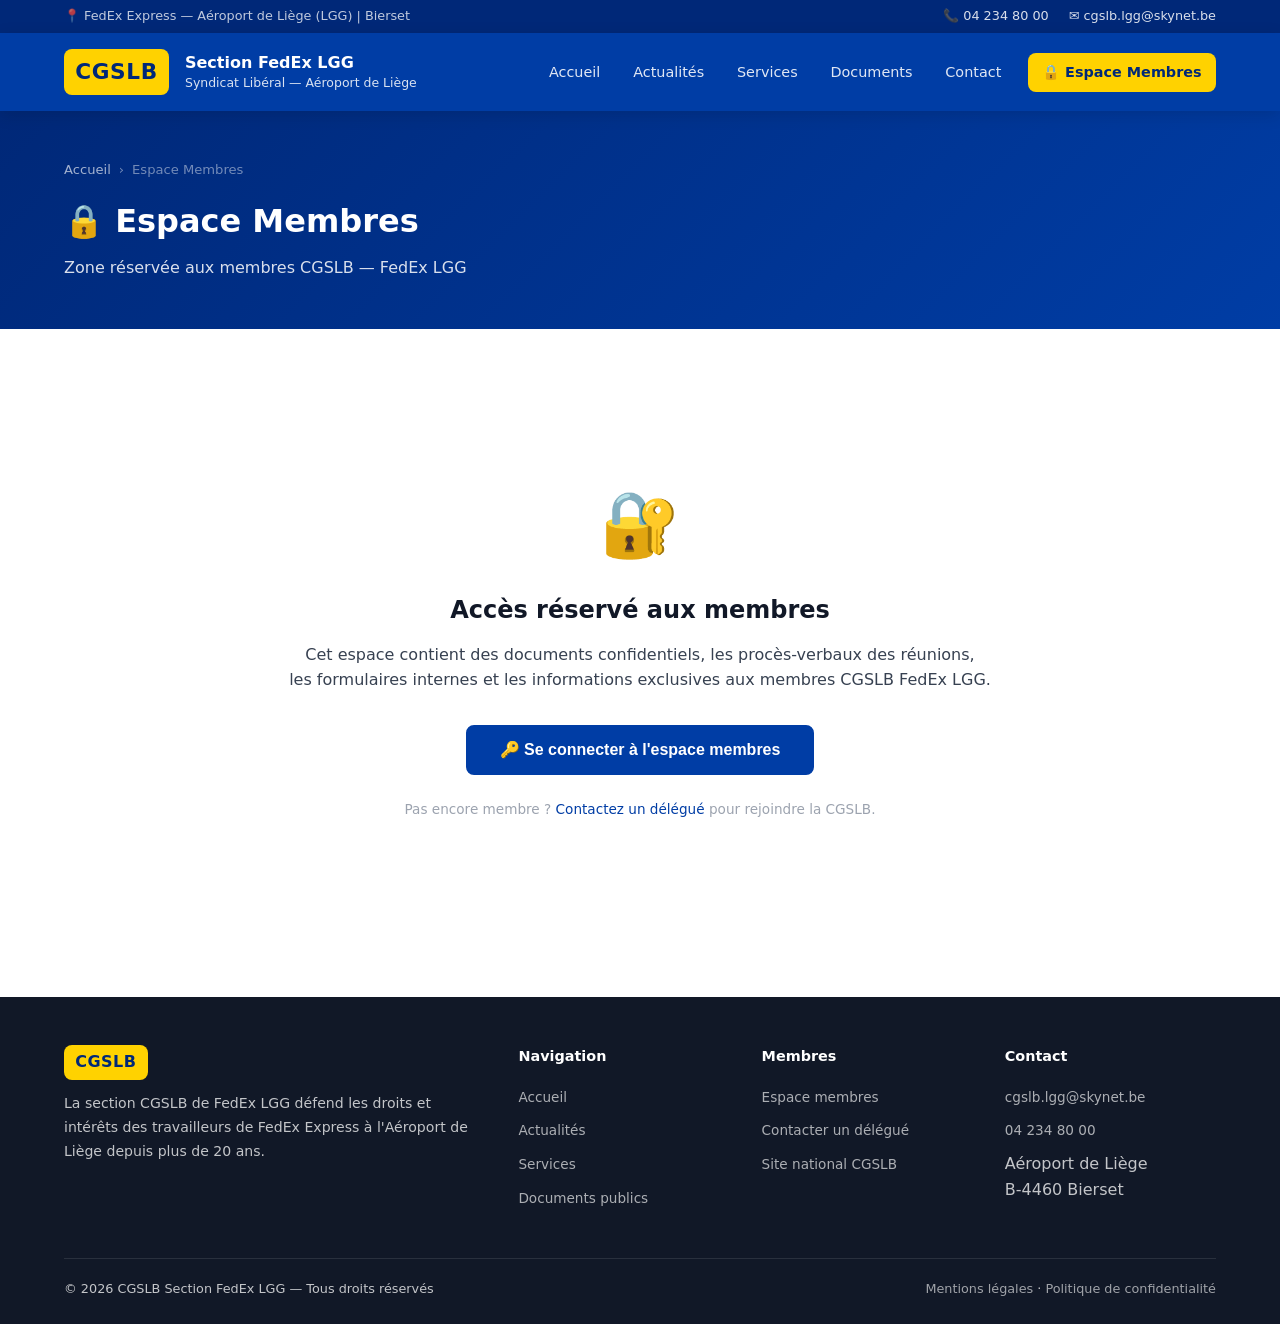
==== espace-membres.html @ e440700e "Add files via upload" ====
<!DOCTYPE html>
<html lang="fr">
<head>
  <meta charset="UTF-8">
  <meta name="viewport" content="width=device-width, initial-scale=1.0">
  <title>Espace Membres — CGSLB FedEx LGG</title>
  <link rel="stylesheet" href="css/style.css">
  <style>
    /* Barre de déconnexion */
    .logout-bar { display: none; }
    .members-area.active ~ * .logout-bar,
    .logout-bar.visible { display: block; }

    /* Calendrier */
    .calendar-list li {
      display: flex; gap: 1rem; align-items: flex-start;
      padding: .75rem 0; border-bottom: 1px solid var(--gray-200);
      font-size: .9rem;
    }
    .calendar-list li:last-child { border-bottom: none; }
    .cal-date {
      background: var(--blue-cgslb); color: white;
      border-radius: var(--radius); padding: .4rem .6rem;
      text-align: center; min-width: 52px; flex-shrink: 0;
      font-weight: 700; font-size: .8rem; line-height: 1.3;
    }

    /* Tableau de vote */
    .vote-bar { background: var(--gray-200); border-radius: 999px; height: 8px; overflow: hidden; margin-top: .4rem; }
    .vote-fill { height: 100%; border-radius: 999px; background: var(--blue-cgslb); }
  </style>
</head>
<body>

  <div id="topbar-slot"></div>
  <div id="header-slot"></div>
  <div id="modal-slot"></div>

  <!-- ══════════════════════════════════════════════
       ZONE VERROUILLÉE (affichée si non connecté)
  ══════════════════════════════════════════════════ -->
  <div id="lockedArea">
    <div class="page-hero">
      <div class="container">
        <nav class="breadcrumb">
          <a href="index.html">Accueil</a>
          <span>›</span>
          <span>Espace Membres</span>
        </nav>
        <h1>🔒 Espace Membres</h1>
        <p>Zone réservée aux membres CGSLB — FedEx LGG</p>
      </div>
    </div>
    <section class="section">
      <div class="container">
        <div class="locked-area">
          <div class="lock-icon">🔐</div>
          <h2>Accès réservé aux membres</h2>
          <p>Cet espace contient des documents confidentiels, les procès-verbaux des réunions,<br>
             les formulaires internes et les informations exclusives aux membres CGSLB FedEx LGG.</p>
          <button class="btn btn-blue" id="openLogin" style="font-size:1rem;padding:.85rem 2rem">
            🔑 Se connecter à l'espace membres
          </button>
          <p style="margin-top:1.5rem;font-size:.85rem;color:var(--gray-400)">
            Pas encore membre ? <a href="contact.html">Contactez un délégué</a> pour rejoindre la CGSLB.
          </p>
        </div>
      </div>
    </section>
  </div>

  <!-- ══════════════════════════════════════════════
       ZONE MEMBRES (affichée après connexion)
  ══════════════════════════════════════════════════ -->
  <div id="membersArea" class="members-area">

    <!-- Barre de bienvenue + déconnexion -->
    <div class="logout-bar visible">
      <div class="container">
        <p>✅ Connecté en tant que <strong>Membre CGSLB FedEx LGG</strong></p>
        <button class="btn btn-sm" id="logoutBtn"
                style="background:white;color:var(--blue-dark);border:1px solid var(--blue-cgslb)">
          Se déconnecter
        </button>
      </div>
    </div>

    <!-- En-tête zone membres -->
    <div class="page-hero">
      <div class="container">
        <nav class="breadcrumb">
          <a href="index.html">Accueil</a>
          <span>›</span>
          <span>Espace Membres</span>
        </nav>
        <h1>👥 Espace Membres</h1>
        <p>Bienvenue — Zone réservée aux membres CGSLB FedEx LGG</p>
      </div>
    </div>

    <!-- ── ALERTE INTERNE ────────────────────────── -->
    <div style="background:#FFFBEB;border-bottom:2px solid var(--yellow);padding:.75rem 0">
      <div class="container">
        <div class="alert alert-warning" style="margin:0">
          <span class="alert-icon">📢</span>
          <div>
            <strong>Information interne — Assemblée générale du 28 mai 2026</strong>
            <p>Ordre du jour : approbation CCT 2026, rapport financier, questions diverses. Présence souhaitée de tous les membres.</p>
          </div>
        </div>
      </div>
    </div>

    <section class="section">
      <div class="container">

        <!-- ── GRILLE PRINCIPALE ────────────────── -->
        <div style="display:grid;grid-template-columns:1fr 1fr 1fr;gap:1.5rem;margin-bottom:2.5rem">

          <!-- PV & Réunions -->
          <div class="member-card">
            <div class="member-card-icon">📋</div>
            <h3>Procès-verbaux</h3>
            <p>Comptes-rendus officiels des réunions CE, CPPT et délégations.</p>
            <ul class="doc-list">
              <li><span class="doc-icon">📄</span> PV CE — 18 mars 2026 <span class="badge badge-green" style="margin-left:auto">Nouveau</span></li>
              <li><span class="doc-icon">📄</span> PV CPPT — 5 mars 2026</li>
              <li><span class="doc-icon">📄</span> PV CE — 18 fév. 2026</li>
              <li><span class="doc-icon">📄</span> PV CE — 21 jan. 2026</li>
              <li><span class="doc-icon">📁</span> Archives 2025 →</li>
            </ul>
          </div>

          <!-- CCT & Accords internes -->
          <div class="member-card">
            <div class="member-card-icon">✍️</div>
            <h3>Accords & CCT internes</h3>
            <p>Textes des accords conclus avec la direction, annexes confidentielles.</p>
            <ul class="doc-list">
              <li><span class="doc-icon">📄</span> CCT salariale 2026 — Brouillon <span class="badge badge-yellow" style="margin-left:auto">Projet</span></li>
              <li><span class="doc-icon">📄</span> Accord horaires nuit 2025</li>
              <li><span class="doc-icon">📄</span> Protocole sécurité entrepôt</li>
              <li><span class="doc-icon">📄</span> Plan de formation 2026</li>
              <li><span class="doc-icon">📁</span> Tous les accords →</li>
            </ul>
          </div>

          <!-- Formulaires membres -->
          <div class="member-card">
            <div class="member-card-icon">📝</div>
            <h3>Formulaires membres</h3>
            <p>Demandes et formulaires à remplir pour vos démarches syndicales.</p>
            <ul class="doc-list">
              <li><span class="doc-icon">📝</span> Demande d'assistance juridique</li>
              <li><span class="doc-icon">📝</span> Déclaration accident du travail</li>
              <li><span class="doc-icon">📝</span> Demande crédit-temps</li>
              <li><span class="doc-icon">📝</span> Signalement harcèlement</li>
              <li><span class="doc-icon">📝</span> Cotisation annuelle</li>
            </ul>
          </div>

        </div>

        <!-- ── DEUXIÈME RANGÉE ──────────────────── -->
        <div style="display:grid;grid-template-columns:1.4fr 1fr;gap:1.5rem;margin-bottom:2.5rem">

          <!-- Calendrier -->
          <div class="member-card">
            <div class="member-card-icon">📅</div>
            <h3>Calendrier syndical 2026</h3>
            <p>Réunions, permanences et événements à venir.</p>
            <ul class="calendar-list" style="margin-top:.75rem">
              <li>
                <div class="cal-date">28<br>MAI</div>
                <div>
                  <strong>Assemblée générale membres</strong><br>
                  <span style="color:var(--gray-400);font-size:.82rem">14h00 — Salle B12 — FedEx LGG</span>
                </div>
              </li>
              <li>
                <div class="cal-date">10<br>JUN</div>
                <div>
                  <strong>Réunion Conseil d'Entreprise</strong><br>
                  <span style="color:var(--gray-400);font-size:.82rem">10h00 — Salle de conférence C</span>
                </div>
              </li>
              <li>
                <div class="cal-date">18<br>JUN</div>
                <div>
                  <strong>CPPT — Sécurité entrepôt</strong><br>
                  <span style="color:var(--gray-400);font-size:.82rem">09h30 — Local syndical</span>
                </div>
              </li>
              <li>
                <div class="cal-date">2<br>JUL</div>
                <div>
                  <strong>Formation syndicale — Droits du travailleur</strong><br>
                  <span style="color:var(--gray-400);font-size:.82rem">9h–17h — Centre de formation CGSLB Liège</span>
                </div>
              </li>
            </ul>
          </div>

          <!-- Sondage interne -->
          <div class="member-card">
            <div class="member-card-icon">🗳️</div>
            <h3>Sondage membres</h3>
            <p style="margin-bottom:1.25rem">Êtes-vous satisfait des résultats des négociations CCT 2026 ?</p>
            <div style="margin-bottom:1rem">
              <div style="display:flex;justify-content:space-between;font-size:.85rem;margin-bottom:.3rem">
                <span>👍 Oui, très satisfait</span><strong>62%</strong>
              </div>
              <div class="vote-bar"><div class="vote-fill" style="width:62%"></div></div>
            </div>
            <div style="margin-bottom:1rem">
              <div style="display:flex;justify-content:space-between;font-size:.85rem;margin-bottom:.3rem">
                <span>👌 Partiellement satisfait</span><strong>28%</strong>
              </div>
              <div class="vote-bar"><div class="vote-fill" style="width:28%;background:var(--yellow)"></div></div>
            </div>
            <div style="margin-bottom:1.5rem">
              <div style="display:flex;justify-content:space-between;font-size:.85rem;margin-bottom:.3rem">
                <span>👎 Non satisfait</span><strong>10%</strong>
              </div>
              <div class="vote-bar"><div class="vote-fill" style="width:10%;background:#EF4444"></div></div>
            </div>
            <p style="font-size:.78rem;color:var(--gray-400);margin-bottom:1rem">142 membres ont voté</p>
            <div style="display:flex;flex-direction:column;gap:.5rem">
              <button class="btn btn-blue btn-sm btn-full" onclick="alert('Vote enregistré — merci !')">👍 Voter</button>
              <a href="#" style="font-size:.82rem;text-align:center">Voir le prochain sondage</a>
            </div>
          </div>

        </div>

        <!-- ── ESPACE DE MESSAGERIE INTERNE ──────── -->
        <div class="member-card" style="margin-bottom:2.5rem">
          <div style="display:flex;align-items:center;gap:.75rem;margin-bottom:1rem">
            <div class="member-card-icon" style="margin-bottom:0">💬</div>
            <h3 style="margin-bottom:0">Messages des délégués</h3>
            <span class="badge badge-blue" style="margin-left:auto">3 nouveaux</span>
          </div>
          <div style="display:grid;gap:.75rem">

            <div style="background:var(--blue-light);border-radius:var(--radius);padding:1rem;border-left:4px solid var(--blue-cgslb)">
              <div style="display:flex;justify-content:space-between;align-items:center;margin-bottom:.4rem">
                <strong style="font-size:.9rem">Jean-Marc Dubois — Délégué principal</strong>
                <span style="font-size:.75rem;color:var(--gray-400)">Aujourd'hui, 09:14</span>
              </div>
              <p style="font-size:.88rem;color:var(--gray-700)">
                Le projet d'accord CCT 2026 est disponible en téléchargement ci-dessus. Veuillez le lire attentivement avant l'AG du 28 mai. Vos questions sont les bienvenues.
              </p>
            </div>

            <div style="background:var(--gray-100);border-radius:var(--radius);padding:1rem;border-left:4px solid var(--gray-400)">
              <div style="display:flex;justify-content:space-between;align-items:center;margin-bottom:.4rem">
                <strong style="font-size:.9rem">Sophie Lecomte — Équipe nuit</strong>
                <span style="font-size:.75rem;color:var(--gray-400)">17 mai, 22:45</span>
              </div>
              <p style="font-size:.88rem;color:var(--gray-700)">
                Suite à la réunion sur les nouveaux horaires de nuit, j'ai demandé une suspension de la mesure jusqu'à consultation complète du CPPT. Résultat attendu fin mai.
              </p>
            </div>

            <div style="background:var(--gray-100);border-radius:var(--radius);padding:1rem;border-left:4px solid var(--gray-400)">
              <div style="display:flex;justify-content:space-between;align-items:center;margin-bottom:.4rem">
                <strong style="font-size:.9rem">Patrick Renard — Sécurité</strong>
                <span style="font-size:.75rem;color:var(--gray-400)">10 mai, 08:30</span>
              </div>
              <p style="font-size:.88rem;color:var(--gray-700)">
                Inspection sécurité de l'entrepôt secteur D effectuée. Rapport complet disponible dans les PV CPPT. 3 points d'attention ont été soulevés à la direction.
              </p>
            </div>

          </div>
        </div>

        <!-- ── AVANTAGES EXCLUSIFS ────────────────── -->
        <div class="section-header" style="text-align:left;margin-bottom:1.5rem">
          <span class="label">Réservé aux membres</span>
          <h2>Avantages exclusifs</h2>
        </div>
        <div style="display:grid;grid-template-columns:repeat(auto-fill,minmax(220px,1fr));gap:1.25rem">
          <div style="background:var(--blue-light);border-radius:var(--radius);padding:1.25rem;border:1px solid #BFDBFE">
            <div style="font-size:1.75rem;margin-bottom:.6rem">🎟️</div>
            <h4 style="font-weight:700;font-size:.9rem;margin-bottom:.35rem">Bons de réduction</h4>
            <p style="font-size:.82rem;color:var(--gray-700)">Réductions chez nos partenaires : loisirs, voyages, assurances.</p>
          </div>
          <div style="background:var(--blue-light);border-radius:var(--radius);padding:1.25rem;border:1px solid #BFDBFE">
            <div style="font-size:1.75rem;margin-bottom:.6rem">📚</div>
            <h4 style="font-weight:700;font-size:.9rem;margin-bottom:.35rem">Bibliothèque juridique</h4>
            <p style="font-size:.82rem;color:var(--gray-700)">Accès complet à notre base documentaire en droit social belge.</p>
          </div>
          <div style="background:var(--blue-light);border-radius:var(--radius);padding:1.25rem;border:1px solid #BFDBFE">
            <div style="font-size:1.75rem;margin-bottom:.6rem">🎓</div>
            <h4 style="font-weight:700;font-size:.9rem;margin-bottom:.35rem">Formations gratuites</h4>
            <p style="font-size:.82rem;color:var(--gray-700)">Inscriptions prioritaires aux formations CGSLB 2026.</p>
          </div>
          <div style="background:var(--blue-light);border-radius:var(--radius);padding:1.25rem;border:1px solid #BFDBFE">
            <div style="font-size:1.75rem;margin-bottom:.6rem">☎️</div>
            <h4 style="font-weight:700;font-size:.9rem;margin-bottom:.35rem">Ligne directe délégués</h4>
            <p style="font-size:.82rem;color:var(--gray-700)">Numéro prioritaire pour joindre un délégué en dehors des permanences.</p>
          </div>
        </div>

      </div>
    </section>
  </div><!-- /membersArea -->

  <div id="footer-slot"></div>
  <script src="js/components.js"></script>
  <script src="js/main.js"></script>
</body>
</html>
---- css/style.css ----
/* =====================================================
   CGSLB FedEx LGG — Feuille de style principale
   ===================================================== */

:root {
  --blue-cgslb:   #003DA5;
  --blue-dark:    #002878;
  --blue-light:   #E8F0FF;
  --yellow:       #FFD200;
  --yellow-dark:  #E6BD00;
  --white:        #FFFFFF;
  --gray-100:     #F5F7FA;
  --gray-200:     #E9ECEF;
  --gray-400:     #9CA3AF;
  --gray-700:     #374151;
  --gray-900:     #111827;
  --red:          #DC2626;
  --green:        #16A34A;

  --radius:       8px;
  --shadow-sm:    0 1px 3px rgba(0,0,0,.12);
  --shadow-md:    0 4px 16px rgba(0,0,0,.12);
  --shadow-lg:    0 8px 32px rgba(0,0,0,.15);
  --transition:   all .2s ease;
  --max-width:    1200px;
}

/* === RESET === */
*, *::before, *::after { box-sizing: border-box; margin: 0; padding: 0; }
html { scroll-behavior: smooth; font-size: 16px; }
body {
  font-family: 'Segoe UI', system-ui, -apple-system, sans-serif;
  color: var(--gray-900);
  background: var(--white);
  line-height: 1.6;
}
img { max-width: 100%; display: block; }
a { color: var(--blue-cgslb); text-decoration: none; }
a:hover { text-decoration: underline; }
ul { list-style: none; }

/* === UTILITAIRES === */
.container { max-width: var(--max-width); margin: 0 auto; padding: 0 1.5rem; }
.sr-only { position: absolute; width: 1px; height: 1px; overflow: hidden; clip: rect(0,0,0,0); }
.badge {
  display: inline-block; padding: .25rem .65rem; border-radius: 999px;
  font-size: .75rem; font-weight: 700; text-transform: uppercase; letter-spacing: .05em;
}
.badge-yellow  { background: var(--yellow); color: var(--blue-dark); }
.badge-blue    { background: var(--blue-cgslb); color: var(--white); }
.badge-green   { background: #DCFCE7; color: var(--green); }
.badge-red     { background: #FEE2E2; color: var(--red); }

/* === TOPBAR === */
.topbar {
  background: var(--blue-dark);
  color: rgba(255,255,255,.75);
  font-size: .8rem;
  padding: .4rem 0;
}
.topbar .container {
  display: flex; justify-content: space-between; align-items: center; gap: 1rem;
  flex-wrap: wrap;
}
.topbar a { color: rgba(255,255,255,.85); }
.topbar a:hover { color: var(--yellow); text-decoration: none; }
.topbar-links { display: flex; gap: 1.25rem; }

/* === HEADER === */
.site-header {
  background: var(--blue-cgslb);
  color: var(--white);
  padding: 1rem 0;
  position: sticky; top: 0; z-index: 100;
  box-shadow: var(--shadow-md);
}
.header-inner {
  display: flex; justify-content: space-between; align-items: center; gap: 1.5rem;
}
.logo {
  display: flex; align-items: center; gap: 1rem; color: var(--white);
  text-decoration: none;
}
.logo:hover { text-decoration: none; opacity: .9; }
.logo-badge {
  background: var(--yellow); color: var(--blue-dark);
  font-weight: 900; font-size: 1.35rem;
  padding: .35rem .7rem; border-radius: var(--radius);
  letter-spacing: .03em; white-space: nowrap;
}
.logo-text { line-height: 1.2; }
.logo-text strong { display: block; font-size: 1rem; font-weight: 700; }
.logo-text span { font-size: .78rem; opacity: .85; }

/* === NAV === */
.main-nav { display: flex; align-items: center; gap: .25rem; }
.main-nav a {
  color: rgba(255,255,255,.88);
  padding: .5rem .9rem;
  border-radius: var(--radius);
  font-size: .9rem; font-weight: 500;
  transition: var(--transition);
  white-space: nowrap;
}
.main-nav a:hover { background: rgba(255,255,255,.15); color: var(--white); text-decoration: none; }
.main-nav a.active { background: rgba(255,255,255,.2); color: var(--white); }
.nav-members {
  background: var(--yellow) !important;
  color: var(--blue-dark) !important;
  font-weight: 700 !important;
  margin-left: .5rem;
}
.nav-members:hover { background: var(--yellow-dark) !important; color: var(--blue-dark) !important; }

.hamburger { display: none; background: none; border: none; cursor: pointer; color: white; padding: .5rem; }
.hamburger svg { width: 26px; height: 26px; }

/* === HERO === */
.hero {
  background: linear-gradient(135deg, var(--blue-dark) 0%, var(--blue-cgslb) 60%, #1A56DB 100%);
  color: var(--white);
  padding: 5rem 0 4rem;
  position: relative; overflow: hidden;
}
.hero::before {
  content: '';
  position: absolute; top: -60px; right: -60px;
  width: 400px; height: 400px;
  background: radial-gradient(circle, rgba(255,210,0,.15) 0%, transparent 70%);
  border-radius: 50%;
}
.hero-content { position: relative; z-index: 1; }
.hero-eyebrow {
  display: inline-flex; align-items: center; gap: .5rem;
  background: rgba(255,255,255,.12); border: 1px solid rgba(255,255,255,.2);
  padding: .35rem .9rem; border-radius: 999px;
  font-size: .8rem; font-weight: 600; text-transform: uppercase; letter-spacing: .08em;
  margin-bottom: 1.25rem;
}
.hero h1 {
  font-size: clamp(1.8rem, 4vw, 2.8rem);
  font-weight: 800; line-height: 1.15;
  margin-bottom: 1.25rem;
}
.hero h1 em { color: var(--yellow); font-style: normal; }
.hero p {
  font-size: 1.1rem; opacity: .88; max-width: 600px; margin-bottom: 2rem;
}
.hero-actions { display: flex; gap: 1rem; flex-wrap: wrap; }
.hero-stats {
  display: grid; grid-template-columns: repeat(3, 1fr);
  gap: 1.5rem; margin-top: 3.5rem;
  padding-top: 2.5rem;
  border-top: 1px solid rgba(255,255,255,.15);
}
.stat-item { text-align: center; }
.stat-number { font-size: 2rem; font-weight: 800; color: var(--yellow); display: block; }
.stat-label { font-size: .82rem; opacity: .8; }

/* === BOUTONS === */
.btn {
  display: inline-flex; align-items: center; gap: .5rem;
  padding: .7rem 1.5rem; border-radius: var(--radius);
  font-weight: 600; font-size: .95rem;
  cursor: pointer; border: 2px solid transparent;
  transition: var(--transition); white-space: nowrap;
  text-decoration: none !important;
}
.btn-primary { background: var(--yellow); color: var(--blue-dark); border-color: var(--yellow); }
.btn-primary:hover { background: var(--yellow-dark); border-color: var(--yellow-dark); }
.btn-outline { background: transparent; color: var(--white); border-color: rgba(255,255,255,.5); }
.btn-outline:hover { background: rgba(255,255,255,.12); border-color: white; }
.btn-blue { background: var(--blue-cgslb); color: white; border-color: var(--blue-cgslb); }
.btn-blue:hover { background: var(--blue-dark); border-color: var(--blue-dark); }
.btn-sm { padding: .45rem 1rem; font-size: .85rem; }

/* === SECTIONS === */
.section { padding: 4rem 0; }
.section-alt { background: var(--gray-100); }
.section-dark { background: var(--blue-dark); color: var(--white); }
.section-header { text-align: center; margin-bottom: 3rem; }
.section-header .label {
  font-size: .8rem; font-weight: 700; text-transform: uppercase; letter-spacing: .1em;
  color: var(--blue-cgslb); margin-bottom: .5rem; display: block;
}
.section-dark .label { color: var(--yellow); }
.section-header h2 { font-size: clamp(1.5rem, 3vw, 2.2rem); font-weight: 800; margin-bottom: .75rem; }
.section-header p { color: var(--gray-700); max-width: 580px; margin: 0 auto; font-size: 1.05rem; }
.section-dark p { color: rgba(255,255,255,.8); }

/* === CARTES ACTUALITÉS === */
.news-grid { display: grid; grid-template-columns: repeat(auto-fill, minmax(300px, 1fr)); gap: 1.5rem; }
.news-card {
  background: var(--white); border-radius: var(--radius); overflow: hidden;
  box-shadow: var(--shadow-sm); border: 1px solid var(--gray-200);
  transition: var(--transition);
}
.news-card:hover { box-shadow: var(--shadow-md); transform: translateY(-3px); }
.news-card-img {
  height: 160px; background: linear-gradient(135deg, var(--blue-cgslb), #1A56DB);
  display: flex; align-items: center; justify-content: center;
  font-size: 3rem;
}
.news-card-body { padding: 1.25rem; }
.news-card-meta { display: flex; align-items: center; gap: .75rem; margin-bottom: .75rem; }
.news-date { font-size: .78rem; color: var(--gray-400); }
.news-card h3 { font-size: 1rem; font-weight: 700; margin-bottom: .6rem; line-height: 1.4; }
.news-card p { font-size: .88rem; color: var(--gray-700); }
.news-card-footer { padding: 0 1.25rem 1.25rem; }
.news-card-footer a { font-size: .85rem; font-weight: 600; }

/* === AVANTAGES === */
.benefits-grid { display: grid; grid-template-columns: repeat(auto-fill, minmax(240px, 1fr)); gap: 1.5rem; }
.benefit-card {
  background: rgba(255,255,255,.07); border: 1px solid rgba(255,255,255,.1);
  border-radius: var(--radius); padding: 1.75rem 1.5rem;
  transition: var(--transition);
}
.benefit-card:hover { background: rgba(255,255,255,.12); }
.benefit-icon { font-size: 2rem; margin-bottom: 1rem; }
.benefit-card h3 { font-size: 1rem; font-weight: 700; margin-bottom: .5rem; color: var(--yellow); }
.benefit-card p { font-size: .88rem; opacity: .8; }

/* === CONTACTS === */
.contacts-grid { display: grid; grid-template-columns: repeat(auto-fill, minmax(260px, 1fr)); gap: 1.5rem; }
.contact-card {
  background: var(--white); border-radius: var(--radius);
  border: 1px solid var(--gray-200); padding: 1.75rem;
  box-shadow: var(--shadow-sm); text-align: center;
}
.contact-avatar {
  width: 72px; height: 72px; border-radius: 50%;
  background: linear-gradient(135deg, var(--blue-cgslb), var(--blue-light));
  display: flex; align-items: center; justify-content: center;
  font-size: 1.75rem; margin: 0 auto 1rem;
  border: 3px solid var(--yellow);
}
.contact-card h3 { font-weight: 700; margin-bottom: .25rem; }
.contact-card .role { font-size: .82rem; color: var(--blue-cgslb); font-weight: 600; margin-bottom: .75rem; text-transform: uppercase; letter-spacing: .05em; }
.contact-info { font-size: .85rem; color: var(--gray-700); }
.contact-info div { margin-bottom: .3rem; }

/* === MODAL LOGIN === */
.modal-overlay {
  display: none; position: fixed; inset: 0;
  background: rgba(0,0,0,.6); backdrop-filter: blur(4px);
  z-index: 1000; align-items: center; justify-content: center;
}
.modal-overlay.active { display: flex; }
.modal {
  background: var(--white); border-radius: calc(var(--radius)*1.5);
  padding: 2.5rem; max-width: 420px; width: 90%;
  box-shadow: var(--shadow-lg); position: relative;
  animation: slideUp .25s ease;
}
@keyframes slideUp {
  from { opacity: 0; transform: translateY(20px); }
  to   { opacity: 1; transform: translateY(0); }
}
.modal-close {
  position: absolute; top: 1rem; right: 1rem;
  background: var(--gray-100); border: none; cursor: pointer;
  width: 32px; height: 32px; border-radius: 50%;
  display: flex; align-items: center; justify-content: center;
  font-size: 1.1rem; color: var(--gray-700);
  transition: var(--transition);
}
.modal-close:hover { background: var(--gray-200); }
.modal-logo { text-align: center; margin-bottom: 1.5rem; }
.modal-logo .badge { font-size: 1.1rem; padding: .5rem 1rem; }
.modal h2 { font-size: 1.3rem; font-weight: 800; text-align: center; margin-bottom: .4rem; }
.modal .subtitle { text-align: center; color: var(--gray-700); font-size: .9rem; margin-bottom: 1.75rem; }
.form-group { margin-bottom: 1.25rem; }
.form-group label { display: block; font-size: .85rem; font-weight: 600; margin-bottom: .4rem; }
.form-group input {
  width: 100%; padding: .7rem 1rem; border-radius: var(--radius);
  border: 2px solid var(--gray-200); font-size: .95rem;
  transition: var(--transition); outline: none;
}
.form-group input:focus { border-color: var(--blue-cgslb); box-shadow: 0 0 0 3px var(--blue-light); }
.form-error {
  background: #FEF2F2; border: 1px solid #FECACA;
  color: var(--red); padding: .65rem 1rem;
  border-radius: var(--radius); font-size: .85rem;
  margin-bottom: 1rem; display: none;
}
.form-error.show { display: block; }
.btn-full { width: 100%; justify-content: center; }

/* === ESPACE MEMBRES === */
.members-area { display: none; }
.members-area.active { display: block; }
.logout-bar {
  background: var(--blue-light); border-bottom: 1px solid #BFDBFE;
  padding: .6rem 0;
}
.logout-bar .container { display: flex; justify-content: space-between; align-items: center; }
.logout-bar p { font-size: .85rem; color: var(--blue-dark); font-weight: 500; }
.members-grid { display: grid; grid-template-columns: repeat(auto-fill, minmax(280px, 1fr)); gap: 1.5rem; }
.member-card {
  background: var(--white); border-radius: var(--radius);
  border: 1px solid var(--gray-200); padding: 1.75rem;
  box-shadow: var(--shadow-sm); transition: var(--transition);
}
.member-card:hover { box-shadow: var(--shadow-md); border-color: var(--blue-cgslb); }
.member-card-icon {
  width: 52px; height: 52px; background: var(--blue-light);
  border-radius: var(--radius); display: flex; align-items: center;
  justify-content: center; font-size: 1.5rem; margin-bottom: 1rem;
}
.member-card h3 { font-size: 1rem; font-weight: 700; margin-bottom: .5rem; }
.member-card p { font-size: .85rem; color: var(--gray-700); margin-bottom: 1rem; }
.doc-list { border-top: 1px solid var(--gray-200); padding-top: .75rem; }
.doc-list li {
  display: flex; align-items: center; gap: .6rem;
  padding: .45rem 0; font-size: .85rem; border-bottom: 1px solid var(--gray-100);
  cursor: pointer; transition: var(--transition);
}
.doc-list li:hover { color: var(--blue-cgslb); }
.doc-list li:last-child { border-bottom: none; }
.doc-icon { font-size: 1rem; }

/* === PAGE PROTÉGÉE LOCK === */
.locked-area {
  text-align: center; padding: 5rem 2rem;
}
.lock-icon { font-size: 4rem; margin-bottom: 1rem; }
.locked-area h2 { font-size: 1.5rem; font-weight: 800; margin-bottom: .75rem; }
.locked-area p { color: var(--gray-700); margin-bottom: 2rem; }

/* === PIED DE PAGE === */
.site-footer {
  background: var(--gray-900); color: rgba(255,255,255,.75);
  padding: 3rem 0 1.5rem;
}
.footer-grid {
  display: grid; grid-template-columns: 2fr 1fr 1fr 1fr;
  gap: 2rem; margin-bottom: 2.5rem;
}
.footer-about p { font-size: .88rem; margin-top: .75rem; line-height: 1.7; }
.footer-col h4 { color: var(--white); font-weight: 700; margin-bottom: 1rem; font-size: .9rem; }
.footer-col ul li { margin-bottom: .5rem; }
.footer-col ul li a { font-size: .85rem; color: rgba(255,255,255,.65); }
.footer-col ul li a:hover { color: var(--yellow); text-decoration: none; }
.footer-bottom {
  border-top: 1px solid rgba(255,255,255,.1);
  padding-top: 1.25rem; font-size: .8rem;
  display: flex; justify-content: space-between; align-items: center; flex-wrap: wrap; gap: .75rem;
}
.footer-bottom a { color: rgba(255,255,255,.6); }
.footer-bottom a:hover { color: var(--yellow); }

/* === ALERTE === */
.alert {
  padding: 1rem 1.25rem; border-radius: var(--radius);
  border-left: 4px solid; display: flex; align-items: flex-start; gap: .75rem;
  margin-bottom: 1.25rem;
}
.alert-info { background: #EFF6FF; border-color: var(--blue-cgslb); }
.alert-warning { background: #FFFBEB; border-color: var(--yellow); }
.alert .alert-icon { font-size: 1.1rem; margin-top: .05rem; flex-shrink: 0; }
.alert strong { font-weight: 700; }
.alert p { font-size: .88rem; margin-top: .2rem; }

/* === PAGE INTERNE === */
.page-hero {
  background: linear-gradient(135deg, var(--blue-dark), var(--blue-cgslb));
  color: white; padding: 3rem 0;
}
.page-hero h1 { font-size: 2rem; font-weight: 800; }
.page-hero p { opacity: .85; margin-top: .5rem; }
.breadcrumb { display: flex; gap: .5rem; align-items: center; font-size: .82rem; margin-bottom: 1rem; opacity: .75; }
.breadcrumb a { color: rgba(255,255,255,.85); }
.breadcrumb span { opacity: .6; }

/* === RESPONSIVE === */
@media (max-width: 900px) {
  .footer-grid { grid-template-columns: 1fr 1fr; }
  .hero-stats { grid-template-columns: repeat(3, 1fr); }
}

@media (max-width: 640px) {
  .topbar .container { flex-direction: column; text-align: center; gap: .25rem; }
  .header-inner { position: relative; }
  .main-nav {
    display: none; flex-direction: column; align-items: stretch;
    position: absolute; top: 100%; left: 0; right: 0;
    background: var(--blue-dark); padding: 1rem;
    box-shadow: var(--shadow-md); border-radius: 0 0 var(--radius) var(--radius);
  }
  .main-nav.open { display: flex; }
  .main-nav a { padding: .75rem 1rem; border-radius: var(--radius); }
  .nav-members { margin-left: 0; margin-top: .5rem; text-align: center; }
  .hamburger { display: flex; }
  .hero { padding: 3rem 0; }
  .hero-stats { grid-template-columns: repeat(3, 1fr); gap: .75rem; }
  .stat-number { font-size: 1.5rem; }
  .footer-grid { grid-template-columns: 1fr; }
  .footer-bottom { flex-direction: column; text-align: center; }
}
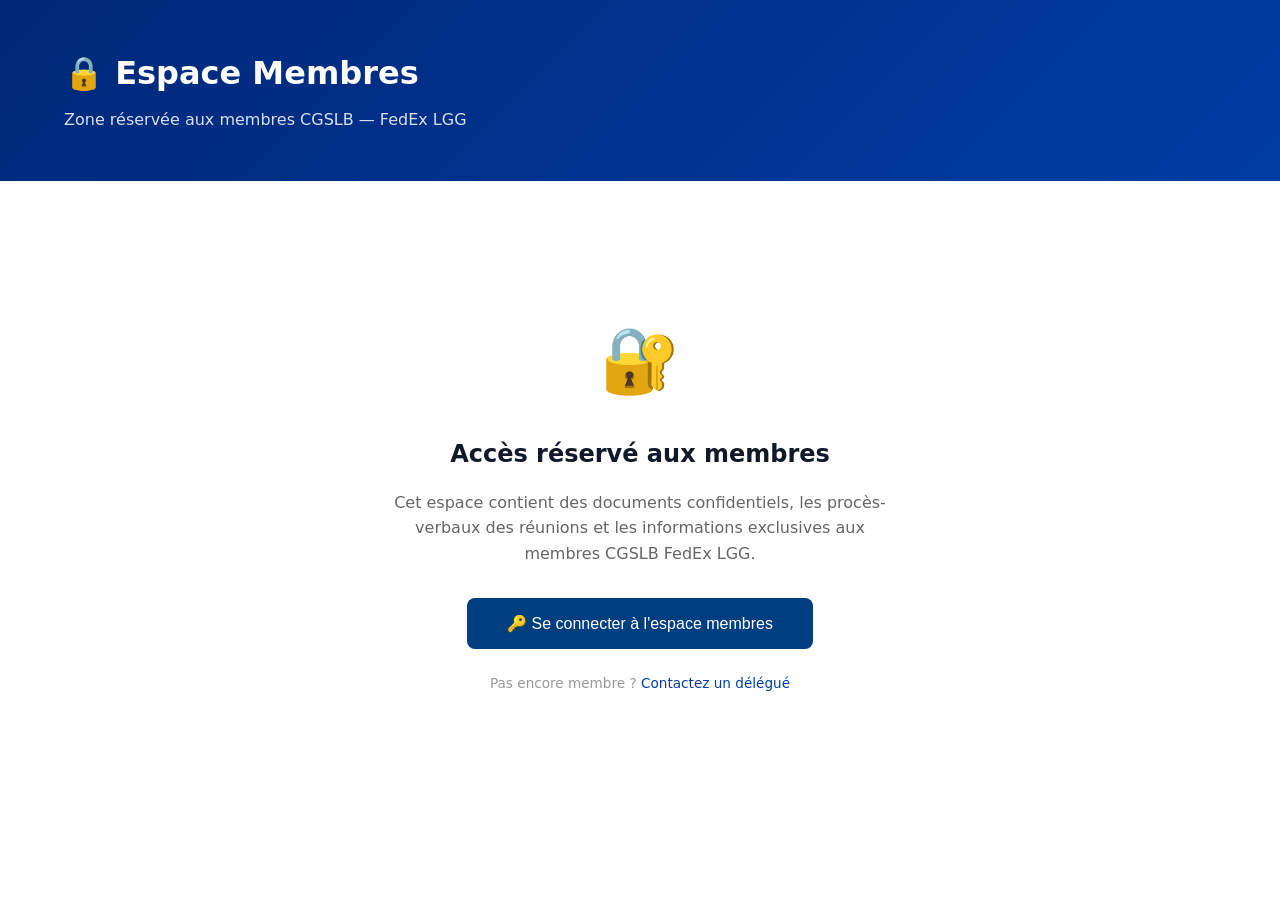
==== commit d4a42e2f: "Update espace-membres.html" ====
--- a/espace-membres.html
+++ b/espace-membres.html
@@ -5,310 +5,90 @@
   <meta name="viewport" content="width=device-width, initial-scale=1.0">
   <title>Espace Membres — CGSLB FedEx LGG</title>
   <link rel="stylesheet" href="css/style.css">
-  <style>
-    /* Barre de déconnexion */
-    .logout-bar { display: none; }
-    .members-area.active ~ * .logout-bar,
-    .logout-bar.visible { display: block; }
-
-    /* Calendrier */
-    .calendar-list li {
-      display: flex; gap: 1rem; align-items: flex-start;
-      padding: .75rem 0; border-bottom: 1px solid var(--gray-200);
-      font-size: .9rem;
-    }
-    .calendar-list li:last-child { border-bottom: none; }
-    .cal-date {
-      background: var(--blue-cgslb); color: white;
-      border-radius: var(--radius); padding: .4rem .6rem;
-      text-align: center; min-width: 52px; flex-shrink: 0;
-      font-weight: 700; font-size: .8rem; line-height: 1.3;
-    }
-
-    /* Tableau de vote */
-    .vote-bar { background: var(--gray-200); border-radius: 999px; height: 8px; overflow: hidden; margin-top: .4rem; }
-    .vote-fill { height: 100%; border-radius: 999px; background: var(--blue-cgslb); }
-  </style>
 </head>
 <body>
-
   <div id="topbar-slot"></div>
   <div id="header-slot"></div>
-  <div id="modal-slot"></div>
 
-  <!-- ══════════════════════════════════════════════
-       ZONE VERROUILLÉE (affichée si non connecté)
-  ══════════════════════════════════════════════════ -->
+  <!-- MODAL MOT DE PASSE -->
+  <div id="loginModal" style="display:none;position:fixed;top:0;left:0;width:100%;height:100%;background:rgba(0,0,0,0.6);z-index:9999;justify-content:center;align-items:center;">
+    <div style="background:white;border-radius:12px;padding:2rem;max-width:400px;width:90%;position:relative;">
+      <button onclick="document.getElementById('loginModal').style.display='none'" style="position:absolute;top:1rem;right:1rem;background:none;border:none;font-size:1.5rem;cursor:pointer;">✕</button>
+      <div style="text-align:center;margin-bottom:1.5rem;">
+        <span style="background:#003F7F;color:white;padding:.4rem .8rem;border-radius:6px;font-weight:bold;">CGSLB</span>
+      </div>
+      <h2 style="text-align:center;margin-bottom:.5rem;">Espace Membres</h2>
+      <p style="text-align:center;color:#666;margin-bottom:1.5rem;">Entrez votre mot de passe</p>
+      <div id="loginError" style="display:none;background:#FEE2E2;color:#DC2626;padding:.75rem;border-radius:6px;margin-bottom:1rem;">❌ Mot de passe incorrect.</div>
+      <input type="password" id="passwordInput" placeholder="Mot de passe" style="width:100%;padding:.75rem;border:1px solid #ddd;border-radius:6px;font-size:1rem;margin-bottom:1rem;box-sizing:border-box;">
+      <button onclick="doLogin()" style="width:100%;background:#003F7F;color:white;border:none;padding:.85rem;border-radius:6px;font-size:1rem;cursor:pointer;">Se connecter →</button>
+      <p style="text-align:center;font-size:.8rem;color:#999;margin-top:1rem;">Mot de passe oublié ? Contactez un délégué.</p>
+    </div>
+  </div>
+
+  <!-- ZONE VERROUILLÉE -->
   <div id="lockedArea">
     <div class="page-hero">
       <div class="container">
-        <nav class="breadcrumb">
-          <a href="index.html">Accueil</a>
-          <span>›</span>
-          <span>Espace Membres</span>
-        </nav>
         <h1>🔒 Espace Membres</h1>
         <p>Zone réservée aux membres CGSLB — FedEx LGG</p>
       </div>
     </div>
     <section class="section">
-      <div class="container">
-        <div class="locked-area">
-          <div class="lock-icon">🔐</div>
-          <h2>Accès réservé aux membres</h2>
-          <p>Cet espace contient des documents confidentiels, les procès-verbaux des réunions,<br>
-             les formulaires internes et les informations exclusives aux membres CGSLB FedEx LGG.</p>
-          <button class="btn btn-blue" id="openLogin" style="font-size:1rem;padding:.85rem 2rem">
-            🔑 Se connecter à l'espace membres
-          </button>
-          <p style="margin-top:1.5rem;font-size:.85rem;color:var(--gray-400)">
-            Pas encore membre ? <a href="contact.html">Contactez un délégué</a> pour rejoindre la CGSLB.
-          </p>
-        </div>
+      <div class="container" style="text-align:center;padding:4rem 1rem;">
+        <div style="font-size:4rem;margin-bottom:1.5rem;">🔐</div>
+        <h2>Accès réservé aux membres</h2>
+        <p style="color:#666;max-width:500px;margin:1rem auto 2rem;">Cet espace contient des documents confidentiels, les procès-verbaux des réunions et les informations exclusives aux membres CGSLB FedEx LGG.</p>
+        <button onclick="document.getElementById('loginModal').style.display='flex'" style="background:#003F7F;color:white;border:none;padding:1rem 2.5rem;border-radius:8px;font-size:1rem;cursor:pointer;">🔑 Se connecter à l'espace membres</button>
+        <p style="margin-top:1.5rem;font-size:.85rem;color:#999;">Pas encore membre ? <a href="contact.html">Contactez un délégué</a></p>
       </div>
     </section>
   </div>
 
-  <!-- ══════════════════════════════════════════════
-       ZONE MEMBRES (affichée après connexion)
-  ══════════════════════════════════════════════════ -->
-  <div id="membersArea" class="members-area">
-
-    <!-- Barre de bienvenue + déconnexion -->
-    <div class="logout-bar visible">
-      <div class="container">
-        <p>✅ Connecté en tant que <strong>Membre CGSLB FedEx LGG</strong></p>
-        <button class="btn btn-sm" id="logoutBtn"
-                style="background:white;color:var(--blue-dark);border:1px solid var(--blue-cgslb)">
-          Se déconnecter
-        </button>
+  <!-- ZONE MEMBRES -->
+  <div id="membersArea" style="display:none;">
+    <div style="background:#003F7F;color:white;padding:.75rem 0;">
+      <div class="container" style="display:flex;justify-content:space-between;align-items:center;">
+        <p style="margin:0;">✅ Connecté — Membre CGSLB FedEx LGG</p>
+        <button onclick="doLogout()" style="background:white;color:#003F7F;border:1px solid #003F7F;padding:.4rem 1rem;border-radius:6px;cursor:pointer;">Se déconnecter</button>
       </div>
     </div>
-
-    <!-- En-tête zone membres -->
     <div class="page-hero">
       <div class="container">
-        <nav class="breadcrumb">
-          <a href="index.html">Accueil</a>
-          <span>›</span>
-          <span>Espace Membres</span>
-        </nav>
         <h1>👥 Espace Membres</h1>
         <p>Bienvenue — Zone réservée aux membres CGSLB FedEx LGG</p>
       </div>
     </div>
-
-    <!-- ── ALERTE INTERNE ────────────────────────── -->
-    <div style="background:#FFFBEB;border-bottom:2px solid var(--yellow);padding:.75rem 0">
-      <div class="container">
-        <div class="alert alert-warning" style="margin:0">
-          <span class="alert-icon">📢</span>
-          <div>
-            <strong>Information interne — Assemblée générale du 28 mai 2026</strong>
-            <p>Ordre du jour : approbation CCT 2026, rapport financier, questions diverses. Présence souhaitée de tous les membres.</p>
-          </div>
-        </div>
-      </div>
-    </div>
-
     <section class="section">
       <div class="container">
+        <div style="display:grid;grid-template-columns:repeat(auto-fill,minmax(280px,1fr));gap:1.5rem;">
 
-        <!-- ── GRILLE PRINCIPALE ────────────────── -->
-        <div style="display:grid;grid-template-columns:1fr 1fr 1fr;gap:1.5rem;margin-bottom:2.5rem">
-
-          <!-- PV & Réunions -->
           <div class="member-card">
             <div class="member-card-icon">📋</div>
             <h3>Procès-verbaux</h3>
             <p>Comptes-rendus officiels des réunions CE, CPPT et délégations.</p>
             <ul class="doc-list">
-              <li><span class="doc-icon">📄</span> PV CE — 18 mars 2026 <span class="badge badge-green" style="margin-left:auto">Nouveau</span></li>
+              <li><span class="doc-icon">📄</span> PV CE — 18 mars 2026</li>
               <li><span class="doc-icon">📄</span> PV CPPT — 5 mars 2026</li>
               <li><span class="doc-icon">📄</span> PV CE — 18 fév. 2026</li>
-              <li><span class="doc-icon">📄</span> PV CE — 21 jan. 2026</li>
-              <li><span class="doc-icon">📁</span> Archives 2025 →</li>
             </ul>
           </div>
 
-          <!-- CCT & Accords internes -->
           <div class="member-card">
             <div class="member-card-icon">✍️</div>
-            <h3>Accords & CCT internes</h3>
-            <p>Textes des accords conclus avec la direction, annexes confidentielles.</p>
+            <h3>Accords & CCT</h3>
+            <p>Textes des accords conclus avec la direction.</p>
             <ul class="doc-list">
-              <li><span class="doc-icon">📄</span> CCT salariale 2026 — Brouillon <span class="badge badge-yellow" style="margin-left:auto">Projet</span></li>
+              <li><span class="doc-icon">📄</span> CCT salariale 2026</li>
               <li><span class="doc-icon">📄</span> Accord horaires nuit 2025</li>
-              <li><span class="doc-icon">📄</span> Protocole sécurité entrepôt</li>
-              <li><span class="doc-icon">📄</span> Plan de formation 2026</li>
-              <li><span class="doc-icon">📁</span> Tous les accords →</li>
+              <li><span class="doc-icon">📄</span> Protocole sécurité</li>
             </ul>
           </div>
 
-          <!-- Formulaires membres -->
-          <div class="member-card">
-            <div class="member-card-icon">📝</div>
-            <h3>Formulaires membres</h3>
-            <p>Demandes et formulaires à remplir pour vos démarches syndicales.</p>
-            <ul class="doc-list">
-              <li><span class="doc-icon">📝</span> Demande d'assistance juridique</li>
-              <li><span class="doc-icon">📝</span> Déclaration accident du travail</li>
-              <li><span class="doc-icon">📝</span> Demande crédit-temps</li>
-              <li><span class="doc-icon">📝</span> Signalement harcèlement</li>
-              <li><span class="doc-icon">📝</span> Cotisation annuelle</li>
-            </ul>
-          </div>
-
-        </div>
-
-        <!-- ── DEUXIÈME RANGÉE ──────────────────── -->
-        <div style="display:grid;grid-template-columns:1.4fr 1fr;gap:1.5rem;margin-bottom:2.5rem">
-
-          <!-- Calendrier -->
           <div class="member-card">
             <div class="member-card-icon">📅</div>
-            <h3>Calendrier syndical 2026</h3>
-            <p>Réunions, permanences et événements à venir.</p>
-            <ul class="calendar-list" style="margin-top:.75rem">
-              <li>
-                <div class="cal-date">28<br>MAI</div>
-                <div>
-                  <strong>Assemblée générale membres</strong><br>
-                  <span style="color:var(--gray-400);font-size:.82rem">14h00 — Salle B12 — FedEx LGG</span>
-                </div>
-              </li>
-              <li>
-                <div class="cal-date">10<br>JUN</div>
-                <div>
-                  <strong>Réunion Conseil d'Entreprise</strong><br>
-                  <span style="color:var(--gray-400);font-size:.82rem">10h00 — Salle de conférence C</span>
-                </div>
-              </li>
-              <li>
-                <div class="cal-date">18<br>JUN</div>
-                <div>
-                  <strong>CPPT — Sécurité entrepôt</strong><br>
-                  <span style="color:var(--gray-400);font-size:.82rem">09h30 — Local syndical</span>
-                </div>
-              </li>
-              <li>
-                <div class="cal-date">2<br>JUL</div>
-                <div>
-                  <strong>Formation syndicale — Droits du travailleur</strong><br>
-                  <span style="color:var(--gray-400);font-size:.82rem">9h–17h — Centre de formation CGSLB Liège</span>
-                </div>
-              </li>
-            </ul>
-          </div>
-
-          <!-- Sondage interne -->
-          <div class="member-card">
-            <div class="member-card-icon">🗳️</div>
-            <h3>Sondage membres</h3>
-            <p style="margin-bottom:1.25rem">Êtes-vous satisfait des résultats des négociations CCT 2026 ?</p>
-            <div style="margin-bottom:1rem">
-              <div style="display:flex;justify-content:space-between;font-size:.85rem;margin-bottom:.3rem">
-                <span>👍 Oui, très satisfait</span><strong>62%</strong>
-              </div>
-              <div class="vote-bar"><div class="vote-fill" style="width:62%"></div></div>
-            </div>
-            <div style="margin-bottom:1rem">
-              <div style="display:flex;justify-content:space-between;font-size:.85rem;margin-bottom:.3rem">
-                <span>👌 Partiellement satisfait</span><strong>28%</strong>
-              </div>
-              <div class="vote-bar"><div class="vote-fill" style="width:28%;background:var(--yellow)"></div></div>
-            </div>
-            <div style="margin-bottom:1.5rem">
-              <div style="display:flex;justify-content:space-between;font-size:.85rem;margin-bottom:.3rem">
-                <span>👎 Non satisfait</span><strong>10%</strong>
-              </div>
-              <div class="vote-bar"><div class="vote-fill" style="width:10%;background:#EF4444"></div></div>
-            </div>
-            <p style="font-size:.78rem;color:var(--gray-400);margin-bottom:1rem">142 membres ont voté</p>
-            <div style="display:flex;flex-direction:column;gap:.5rem">
-              <button class="btn btn-blue btn-sm btn-full" onclick="alert('Vote enregistré — merci !')">👍 Voter</button>
-              <a href="#" style="font-size:.82rem;text-align:center">Voir le prochain sondage</a>
-            </div>
-          </div>
-
-        </div>
-
-        <!-- ── ESPACE DE MESSAGERIE INTERNE ──────── -->
-        <div class="member-card" style="margin-bottom:2.5rem">
-          <div style="display:flex;align-items:center;gap:.75rem;margin-bottom:1rem">
-            <div class="member-card-icon" style="margin-bottom:0">💬</div>
-            <h3 style="margin-bottom:0">Messages des délégués</h3>
-            <span class="badge badge-blue" style="margin-left:auto">3 nouveaux</span>
-          </div>
-          <div style="display:grid;gap:.75rem">
-
-            <div style="background:var(--blue-light);border-radius:var(--radius);padding:1rem;border-left:4px solid var(--blue-cgslb)">
-              <div style="display:flex;justify-content:space-between;align-items:center;margin-bottom:.4rem">
-                <strong style="font-size:.9rem">Jean-Marc Dubois — Délégué principal</strong>
-                <span style="font-size:.75rem;color:var(--gray-400)">Aujourd'hui, 09:14</span>
-              </div>
-              <p style="font-size:.88rem;color:var(--gray-700)">
-                Le projet d'accord CCT 2026 est disponible en téléchargement ci-dessus. Veuillez le lire attentivement avant l'AG du 28 mai. Vos questions sont les bienvenues.
-              </p>
-            </div>
-
-            <div style="background:var(--gray-100);border-radius:var(--radius);padding:1rem;border-left:4px solid var(--gray-400)">
-              <div style="display:flex;justify-content:space-between;align-items:center;margin-bottom:.4rem">
-                <strong style="font-size:.9rem">Sophie Lecomte — Équipe nuit</strong>
-                <span style="font-size:.75rem;color:var(--gray-400)">17 mai, 22:45</span>
-              </div>
-              <p style="font-size:.88rem;color:var(--gray-700)">
-                Suite à la réunion sur les nouveaux horaires de nuit, j'ai demandé une suspension de la mesure jusqu'à consultation complète du CPPT. Résultat attendu fin mai.
-              </p>
-            </div>
-
-            <div style="background:var(--gray-100);border-radius:var(--radius);padding:1rem;border-left:4px solid var(--gray-400)">
-              <div style="display:flex;justify-content:space-between;align-items:center;margin-bottom:.4rem">
-                <strong style="font-size:.9rem">Patrick Renard — Sécurité</strong>
-                <span style="font-size:.75rem;color:var(--gray-400)">10 mai, 08:30</span>
-              </div>
-              <p style="font-size:.88rem;color:var(--gray-700)">
-                Inspection sécurité de l'entrepôt secteur D effectuée. Rapport complet disponible dans les PV CPPT. 3 points d'attention ont été soulevés à la direction.
-              </p>
-            </div>
-
-          </div>
-        </div>
-
-        <!-- ── AVANTAGES EXCLUSIFS ────────────────── -->
-        <div class="section-header" style="text-align:left;margin-bottom:1.5rem">
-          <span class="label">Réservé aux membres</span>
-          <h2>Avantages exclusifs</h2>
-        </div>
-        <div style="display:grid;grid-template-columns:repeat(auto-fill,minmax(220px,1fr));gap:1.25rem">
-          <div style="background:var(--blue-light);border-radius:var(--radius);padding:1.25rem;border:1px solid #BFDBFE">
-            <div style="font-size:1.75rem;margin-bottom:.6rem">🎟️</div>
-            <h4 style="font-weight:700;font-size:.9rem;margin-bottom:.35rem">Bons de réduction</h4>
-            <p style="font-size:.82rem;color:var(--gray-700)">Réductions chez nos partenaires : loisirs, voyages, assurances.</p>
-          </div>
-          <div style="background:var(--blue-light);border-radius:var(--radius);padding:1.25rem;border:1px solid #BFDBFE">
-            <div style="font-size:1.75rem;margin-bottom:.6rem">📚</div>
-            <h4 style="font-weight:700;font-size:.9rem;margin-bottom:.35rem">Bibliothèque juridique</h4>
-            <p style="font-size:.82rem;color:var(--gray-700)">Accès complet à notre base documentaire en droit social belge.</p>
-          </div>
-          <div style="background:var(--blue-light);border-radius:var(--radius);padding:1.25rem;border:1px solid #BFDBFE">
-            <div style="font-size:1.75rem;margin-bottom:.6rem">🎓</div>
-            <h4 style="font-weight:700;font-size:.9rem;margin-bottom:.35rem">Formations gratuites</h4>
-            <p style="font-size:.82rem;color:var(--gray-700)">Inscriptions prioritaires aux formations CGSLB 2026.</p>
-          </div>
-          <div style="background:var(--blue-light);border-radius:var(--radius);padding:1.25rem;border:1px solid #BFDBFE">
-            <div style="font-size:1.75rem;margin-bottom:.6rem">☎️</div>
-            <h4 style="font-weight:700;font-size:.9rem;margin-bottom:.35rem">Ligne directe délégués</h4>
-            <p style="font-size:.82rem;color:var(--gray-700)">Numéro prioritaire pour joindre un délégué en dehors des permanences.</p>
-          </div>
-        </div>
-
-      </div>
-    </section>
-  </div><!-- /membersArea -->
-
-  <div id="footer-slot"></div>
-  <script src="js/components.js"></script>
-  <script src="js/main.js"></script>
-</body>
-</html>
+            <h3>Calendrier 2026</h3>
+            <p>Réunions et permanences à venir.</p>
+            <ul class="doc-list">
+              <li><span class="doc-icon">📅</span> AG membres — 28 mai 2026</li>
+              <li><span class="doc-icon">📅</span> CE — 1
